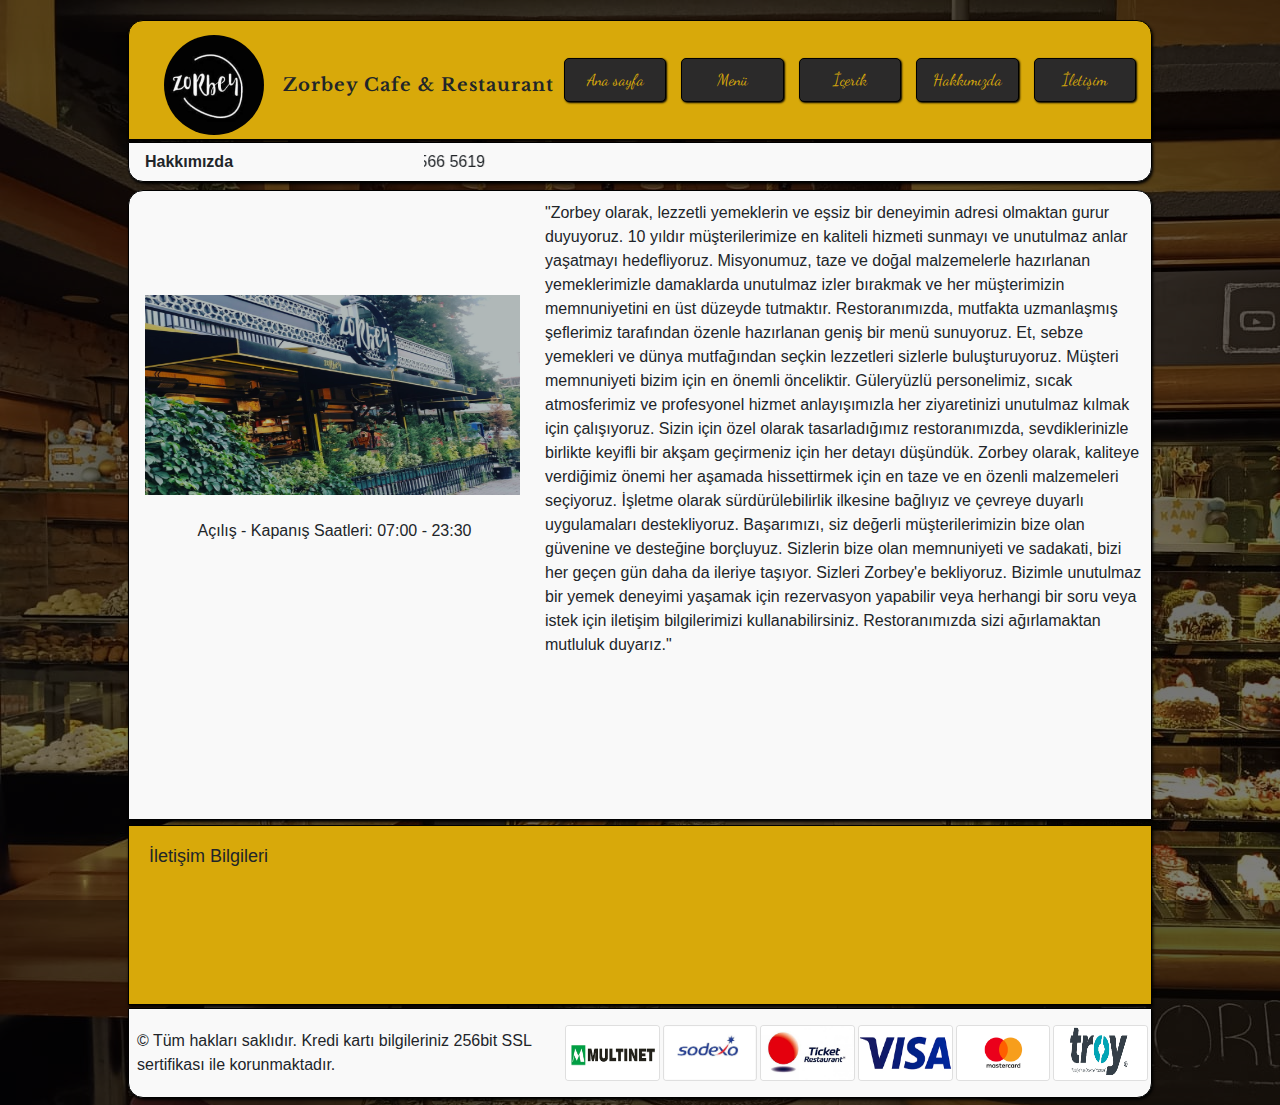
==== hakkimizda.html @ 2556422b "Merge branch 'main' of https://github.com/ebubekirmangal/project-BusinesSite" ====
<!DOCTYPE html>
<html lang="tr">

<head>
    <meta charset="UTF-8">
    <meta name="viewport" content="width=device-width, initial-scale=1.0">
    <link rel="preconnect" href="https://fonts.googleapis.com">
    <link rel="preconnect" href="https://fonts.gstatic.com" crossorigin>
    <link
        href="https://fonts.googleapis.com/css2?family=Dancing+Script:wght@600&family=Libre+Baskerville:ital@1&display=swap"
        rel="stylesheet">
    <link rel="stylesheet" href="style.css">
    <link rel="preconnect" href="https://fonts.googleapis.com">
    <link rel="preconnect" href="https://fonts.gstatic.com" crossorigin>
    <link rel="icon" href="img/logo.jpeg">
    <link rel="stylesheet" href="https://cdn.jsdelivr.net/npm/bootstrap@4.3.1/dist/css/bootstrap.min.css"
        integrity="sha384-ggOyR0iXCbMQv3Xipma34MD+dH/1fQ784/j6cY/iJTQUOhcWr7x9JvoRxT2MZw1T" crossorigin="anonymous">
    <link href="https://fonts.googleapis.com/css2?family=Dancing+Script:wght@600&display=swap" rel="stylesheet">
    <title>Hakkımızda</title>
</head>

<body>
    <div class="main">
        <div class="contain">
            <div class="banner">
                <div class="logo"> <img id="logo" src="img/logo.jpeg" alt="Zorbey Logo"> </div>
                <div class="businessN" style="text-align: center;">
                    <span class="businessN">
                        <b>Zorbey Cafe
                            &
                            Restaurant</b> </span>
                </div>
            </div>

            <nav>

                <ul>
                    <li><a href="index.html">Ana sayfa</a></li>
                    <li><a href="menu.html">Menü</a></li>
                    <li><a href="#">İçerik</a></li>
                    <li><a href="hakkimizda.html">Hakkımızda</a></li>
                    <li><a href="#">İletişim</a></li>
                </ul>
            </nav>
        </div>
        <div class="info"> <span class="ml-3 infoText"><b>Hakkımızda</b></span>

            <marquee behavior="scroll" direction="right" id="num">Sipariş Hattı: 0216 566 5619</marquee>
            <div class="socialMedia">
                <a href=""><i class="fa-brands fa-square-twitter icons" style="color: #5e8bd9;"></i></a>
                <a href="https://www.facebook.com/zorbeycafe?mibextid=LQQJ4d"><i class="fa-brands fa-square-facebook icons" style="color: #1d4387;"></i></a>
                <a href="https://www.instagram.com/zorbeycafe/"><i class="fa-brands fa-square-instagram icons"
                        style="color: #c623d1;"></i></a>

            </div>

        </div>
        <div class="sections">
            <div class="aboutTextD" style=" display: flex;
            align-items: flex-start;">
                <div class="ll" style="display: flex;flex-direction: column;">
                    <div class="aboutImg ml-3 mb-4 ">
                        <img class="aboutImg" src="img/bahçe.png" alt="">
                    </div>
                    <p class="bussInf text-center">Açılış - Kapanış Saatleri: 07:00 - 23:30</p>
                </div>

                <p class="aboutText">
                    "Zorbey olarak, lezzetli yemeklerin ve eşsiz bir deneyimin adresi olmaktan gurur duyuyoruz. 10
                    yıldır müşterilerimize en kaliteli hizmeti sunmayı ve unutulmaz anlar yaşatmayı hedefliyoruz.

                    Misyonumuz, taze ve doğal malzemelerle hazırlanan yemeklerimizle damaklarda unutulmaz izler bırakmak
                    ve her müşterimizin memnuniyetini en üst düzeyde tutmaktır. Restoranımızda, mutfakta uzmanlaşmış
                    şeflerimiz tarafından özenle hazırlanan geniş bir menü sunuyoruz. Et, sebze yemekleri ve dünya
                    mutfağından seçkin lezzetleri sizlerle buluşturuyoruz.

                    Müşteri memnuniyeti bizim için en önemli önceliktir. Güleryüzlü personelimiz, sıcak atmosferimiz ve
                    profesyonel hizmet anlayışımızla her ziyaretinizi unutulmaz kılmak için çalışıyoruz. Sizin için özel
                    olarak tasarladığımız restoranımızda, sevdiklerinizle birlikte keyifli bir akşam geçirmeniz için her
                    detayı düşündük.

                    Zorbey olarak, kaliteye verdiğimiz önemi her aşamada hissettirmek için en taze ve en özenli
                    malzemeleri seçiyoruz. İşletme olarak sürdürülebilirlik ilkesine bağlıyız ve çevreye duyarlı
                    uygulamaları destekliyoruz.

                    Başarımızı, siz değerli müşterilerimizin bize olan güvenine ve desteğine borçluyuz. Sizlerin bize
                    olan memnuniyeti ve sadakati, bizi her geçen gün daha da ileriye taşıyor.

                    Sizleri Zorbey'e bekliyoruz. Bizimle unutulmaz bir yemek deneyimi yaşamak için rezervasyon yapabilir
                    veya herhangi bir soru veya istek için iletişim bilgilerimizi kullanabilirsiniz. Restoranımızda sizi
                    ağırlamaktan mutluluk duyarız."
                </p>
            </div>
        </div>


        <footer>
            <div class="contact">
                <div id="iletisim">
                    <h6 class="tt">İletişim Bilgileri <span class="caption">daha fazla bilgi için tıklayınız...</span>
                    </h6>
                </div>
            </div>
            <div class="card-info">
                <span class="ml-2 cardLisans">© Tüm hakları saklıdır. Kredi kartı bilgileriniz 256bit SSL sertifikası
                    ile
                    korunmaktadır.</span>
                <img src="card/multinet.png" alt="Multinet Yemek K." class="card">
                <img src="card/sodexo.jpg" alt="Sodexo Yemek K." class="card">
                <img src="card/ticket.jpg" alt="Ticket Yemek K." class="card">
                <img src="card/visa.png.webp" alt="Ticket Yemek K." class="card">
                <img src="card/mastercard.webp" alt="Ticket Yemek K." class="card">
                <img src="card/Troy-Logo-01.jpg" alt="Ticket Yemek K." class="card">

            </div>
        </footer>
    </div>

</body>
<script src="responsİnfo.js"></script>

</html>
---- style.css ----
/***** RESET *****/
html, body, div, span, applet, object, iframe, h1, h2, h3, h4, h5, h6, p, blockquote, pre, a, abbr, acronym, address, big, cite, code,del, dfn, em, font, img, ins, kbd, q, s, samp,
small, strike, sub, sup, tt, var, b, u, i, center,dl, dt, dd, ol, ul, li,fieldset, form, label, legend,table, caption, tbody, tfoot, thead, tr {
	margin: 0;
	padding: 0;
	border: 0;
	outline: 0;
	/*font-size: 100%;
	vertical-align: baseline;*/
	
}
html, body {height:100%;}
body {line-height: 1;}
ol, ul {list-style: none;}
blockquote, q {quotes: none;}
blockquote:before, blockquote:after, q:before, q:after {content: '';content: none;}
table {border-collapse: collapse;border-spacing: 0;} 
textarea {overflow:auto;}

/***** RESET *****/


.contain,
.info,
.sections,
footer {
    width: 80vw;
}

body {
    background: linear-gradient(rgba(0,0,0,0.3),transparent),url(./img/tezgah.jpeg);
    width: 100%;
    height: auto;
    display: flex;
    justify-content: center;
    overflow-y: scroll;
    overflow-x: hidden;
    position: relative;
}

body::before {
    content: "";
    position: absolute;
    top: 0;
    left: 0;
    width: 100%;
    height: 100%;
    background-color: rgba(0, 0, 0, 0.5);
    z-index: -1;
}

body::before {
    filter: brightness(0.7);
}

.contain {
    display: flex;
    justify-content: center;
    align-items: center;
    height: 120px;
    margin-top: 20px;
    border: 1px solid black;
    box-shadow: 1px 2px 3px black;
    background-color: rgb(216, 169, 10);
    border-top-left-radius: 15px;
    border-top-right-radius: 15px;
}

.info {
    margin-top: 2px;
    height: 40px;
    border: 1px solid black;
    box-shadow: 1px 2px 3px black;
    background-color: #f9f9f9;
    display: flex;
    align-items: center;
    justify-content: space-between;
    border-bottom-left-radius: 15px;
    border-bottom-right-radius: 15px;
}

.socialMedia {
    margin-right: 10px;
}

.icons {
    font-size: 30px;
    margin-right: 5px;
}

#num {
    width: 75%;
}

nav ul {
    list-style: none;
    display: flex;
}

nav ul li {
    border: 1.5px solid black;
    padding: 9px;
    width: 120px;
    margin-right: 15px;
    display: flex;
    justify-content: center;
    align-items: center;
    border-radius: 5px;
    box-shadow: 1px 1px 2px black;
    margin-top: 15px;
    background-color: rgb(43, 42, 42);
    font-family: 'Dancing Script', cursive;
}

nav ul li:hover {
    background-color: rgb(216, 169, 10);

}

nav ul li a {
    text-decoration: none;
    color: rgb(216, 169, 10);
}

nav ul li:hover a {
    text-decoration: none;
    color: black;
}

#logo {
    width: 100px;
    border-radius: 50%;
    margin-left: 25px;
}

/* section{
    margin-top: 10px;
    height: 65vh;
    border: 1px solid black;
    box-shadow: 1px 2px 3px black;
    background-color: #f9f9f9;
    border-top-left-radius: 15px;
    border-top-right-radius: 15px;
    
} */
.sections {
    margin-top: 10px;
    height: 70vh;
    border: 1px solid black;
    box-shadow: 1px 2px 3px black;
    background-color: #f9f9f9;
    border-top-left-radius: 15px;
    border-top-right-radius: 15px;
    display: flex;
    justify-content: center;
    flex-direction: column;
    border-top-left-radius: 15px;
    border-top-right-radius: 15px;
}

.but {
    border: 0;
    background-color: transparent;
    font-size: 30px;
    margin: 0 10px;
}

.but:focus {
    border: 0;
    outline: 0;
}

.section1 {
    display: flex;
    justify-content: center;
    align-items: center;
    position: relative;
    width: auto;
    border-top-left-radius: 15px;
    border-top-right-radius: 15px;
}

.imgs {
    width: 60vw;
    height: 45vh;
    display: flex;
    align-items: center;
    justify-content: center;
    border-radius: 15px;

}

#imgSec {
    background-size: cover;
    background-position: center;
    width: 60vw;
    height: 40vh;
    border-radius: 15px;
    box-shadow: 2px 2px 15px rgb(216, 169, 10);

}

.circle {
    width: 40px;
    height: 40px;
    border-radius: 50%;
    position: absolute;
    top: 50%;

}

.circle:active {
    width: 40px;
    height: 40px;
    display: flex;
    align-items: center;
    justify-content: center;
    background-color: #dcd8d8;
    border-radius: 50%;
    top: 50%;

}

.r {
    margin-left: 20px;
    left: 74%;
}

.l {
    margin-right: 20px;
    right: 75%;
}


.contact {
    background-color: rgb(216, 169, 10);
    border: 1px solid black;
    box-shadow: 1px 2px 3px black;
    height: 20vh;
    display: flex;
    justify-content: center;
    align-items: center;
}

.tt {
    text-align: left;
    font-size: 18px;
    margin: 20px 0px 0px 20px;
}

#iletisim {
    width: 100%;
    height: 100%;
}

#konum {
    width: 50%;
    height: 100%;
}

.card-info {
    background-color: #f9f9f9;
    border: 1px solid black;
    box-shadow: 1px 2px 3px black;
    height: 10vh;
    margin-top: 3px;
    border-bottom-left-radius: 15px;
    border-bottom-right-radius: 15px;
    display: flex;
    justify-content: center;
    align-items: center;
    margin-bottom: 10px;
}

.card {
    height: 56.25px;
    width: 131.25px;
    margin-right: 3px;
    border: 0px;
}

footer {
    margin-top: 5px;
    margin-bottom: 10px;
    height: 30vh;
    border-bottom-left-radius: 15px;
    border-bottom-right-radius: 15px;
}

.aboutText {
    width: 90%;
    margin: 5px auto 0px auto;
    padding: 5px;
}

.caption {
    display: none;
}

.businessN {
    /* font-family: 'Dancing Script', cursive; */
    font-family: 'Libre Baskerville', serif;
}

.aboutImg {
    width: 375px;
    height: 200px;
    filter: brightness(85%);
    margin-right: 20px;
}

.ll {
    margin: auto 0px;
}

/* Menü Ayarları */
.menu {
    width: 64vw;
    height: 58vh;
    margin: auto;
    display: flex;
    justify-content: center;
    align-items: center;
    flex-wrap: wrap;
}

.menuOptions {
    width: 20vw;
    height: 28vh;
    background-color: rgb(43, 42, 42);
    color: rgb(216, 169, 10);
    display: flex;
    justify-content: center;
    align-items: center;
    font-size: 20px;
    background-position: center;
    background-size: 80% 80%;
    background-repeat: no-repeat;
    transition: background-size 0.5s ease;
    border-radius: 10%;

}

.menuOptions:hover {
    background-size: 100% 100%;
    filter: brightness(90%);
}

.menuText {
    transition: opacity 0.4s ease;
}

.menuOptions:hover .menuText {
    opacity: 0;
}

.menuOptions:nth-child(even) {
    margin-left: 0vw;

}

.menuOptions:not(:nth-child(3)):not(:nth-child(6)) {
    margin-right: 1vw;
}

.kahvaltı:hover {
    background-image: url(menuImg/ZORBEY\ KAHVALTI.JPG);
}

.anayemek:hover {
    background-image: url(menuImg/DANA\ BONFİLE\ LOKUM.JPG);
}

.salad:hover {
    background-image: url(menuImg/CAJUN\ CHİCKEN\ SALATA.JPG);
}

.tatlı:hover {
    background-image: url(menuImg/FIRIN\ SÜTLAÇ.JPG);
}

.pasta:hover {
    background-image: url(menuImg/pasta3.jpeg);
}

.icecek:hover {
    background-image: url(menuImg/içecek3.jpeg);
}

.menuLink {
    text-decoration: none !important;
}

/* -------------------------------------------------------------------------- */
/* Öne çıkanlar */


.highlights {
    display: flex;
    flex-direction: row;
    justify-content: center;
    align-items: center;
    height: 30vh;
    width: 70vw;
    overflow-y: hidden;
    overflow-x: scroll;
    border: 1px solid black;
    border-radius: 15px;
    padding: 5px;
    margin: 10px auto;
}

.box {
    display: flex;
    justify-content: center;
    align-items: center;
    width: 15vw;
    border: 1px solid black;
    border-radius: 15px;
    margin-right: 1vw;
}

.show {
    width: 14vw;
}


/* ----------------------------------------------------------------------------- */
/* Mobil Cihaz */
@media(max-width: 356px) {
    hr.secHr{
        width: 90vw;
        border: 1px solid rgb(210, 208, 208);
    }
    .menu {
        width: 85vw;
        height: 58vh;
    }
    
    .menuOptions {
        width: 35vw;
        height: 15.375vh;
        font-size: 12px;
    }
    .sections {
        margin-top: 8px;
        height: 70vh;
        border-top-left-radius: 0px;
        border-top-right-radius: 0px;
        align-items: center;
        justify-content: flex-start;
    }

    .highlights {
        display: none;
    }

    .contain {
        height: 100px;
        margin: 0px;
        border-top-left-radius: 0px;
        border-top-right-radius: 0px;
    }

    .info {
        border-bottom-left-radius: 0px;
        border-bottom-right-radius: 0px;
        height: 30px;
    }

    body.active {
        overflow: scroll;
        height: auto;
    }

    .caption {
        display: inline;
        color: #dcd8d8;
        font-size: 8px;
    }

    .caption.active {
        display: none;
    }

    .cardLisans {
        display: none;
    }

    .cardLisans.active {
        display: inline;
        position: absolute;
        bottom: 11%;
        left: 10px;
        font-size: 7px;
    }

    .contact {
        height: 5vh;
    }

    .contact.active {
        height: 20vh;
    }

    .contain,
    .info,
    .sections,
    footer,
    nav {
        width: 100vw;
        max-width: 100vw;
    }

    .businessN {
        font-size: 15px;
        line-height: 16px;
        /* font-family: 'Dancing Script', cursive; */
        display: inline-block;
        width: 70px;
    }

    #logo {
        width: 50px;
    }

    nav {
        width: 100%;
    }

    nav ul {
        display: flex;
        justify-content: space-evenly;
    }

    nav ul li {
        font-size: 10px;
        width: 60px;
        padding: 3px 1px;
        /* margin-right: 5px; */
        font-family: 'Times New Roman', Times, serif;
    }

    nav ul li:nth-last-child(1) {
        margin-right: 0px;
    }

    .card {
        margin-right: 1px;
        height: 36px;
        width: 84px;
    }

    .icons {
        font-size: 18px;

    }

    #num {
        width: 40%;
        font-size: 12px;
    }

    .infoText {
        font-size: 12px;
    }

    .imgs,
    #imgSec {
        margin-top: 3px;
        width: 80vw;
        height: 20vh;
    }

    .but {
        display: none;
    }

    .tt {
        margin: 5px 0px 0px 5px;
        font-size: 14px;
    }

    .card-info {
        border-bottom-left-radius: 0px;
        border-bottom-right-radius: 0px;
    }
    .banner{
        display: flex;
        justify-content: space-around;
        align-items: center;
        width: 100vw;
        margin-top: 10px;
    }
    .contain{
        flex-direction: column;
        justify-content: center;
       }
}

/* Mobil Cihaz-Tablet */
@media screen and (min-width: 356px) and (max-width: 768px) {
   .aboutImg{
    width:200px ;
    height: 105px;
    justify-content: center;
    align-items: center;
   }
   .bussInf{
    font-size: 12px;
    text-align: center;
    margin-bottom: 0px;
   }
   .ll{
    margin: 10px auto 0px auto;
    height: 145px;
    /* justify-content: center;
    align-items: center; */

   }
   .aboutTextD{
    flex-direction: column;
    
   }
   .aboutText{
    height: 300px;
    overflow: scroll;
   }
    body{
        max-width: 100%;
        overflow-x: hidden;
        overflow-y: auto;
    }
    .imgs,
    #imgSec {
        margin-top: 3px;
        width: 80vw;
        height:25vh;
    }
    hr.secHr{
        width: 90vw;
        border: 1px solid rgb(210, 208, 208);
    }
    .menu {
        width: 85vw;
        height: 58vh;
    }
    
    .menuOptions {
        width: 35vw;
        height: 15.375vh;
        font-size: 12px;
    }
    .sections {
        border-top-left-radius: 15px;
        border-top-right-radius: 15px;
        margin-top: 8px;
        height: 70vh;
        align-items: center;
        justify-content: flex-start;
    }
    .highlights {
        display: none;
    }
    body.active {
        overflow: scroll;
        height: auto;
    }

    .caption {
        display: inline;
        color: #dcd8d8;
        font-size: 8px;
    }

    .caption.active {
        display: none;
    }

    .cardLisans {
        display: none;

    }

    .cardLisans.active {
        display: inline;
        position: absolute;
        bottom: 11%;
        left: 25px;
        font-size: 8px;
    }

    .contact {
        height: 5vh;
    }

    .contact.active {
        height: 20vh;
    }

    .tt {
        font-size: 12px;
        margin: 10px 0px 0px 20px;
        display: inline;
        cursor: pointer;
    }

    .card {
        margin-right: 1px;
        height: 45px;
        width: 105px;
    }

    .card-info {
        background-color: #dfdfdf;
    }
    .banner{
        display: flex;
        justify-content: space-around;
        align-items: center;
        width: 100vw;
        margin-top: 10px;
    }
.contain{
 flex-direction: column;
 justify-content: center;
}
    #logo {
        width: calc(40px + 4vw);;
        /* position: absolute;
        top: 28px;
        left: 30px; */
    }
    .businessN {
        /* position: absolute;
        left: 27%;
        top: 4%; */
        font-size: calc(1vw + 10px);
        line-height: 15px;
        /* font-family: 'Dancing Script', cursive; */
        display: inline-block;
        width: calc(200px + 12vw);
    }
    nav {
    height:40px;
    text-align: center;
    margin-bottom: 15px;
    }

    nav ul {
        display: flex;
        align-items: center;
        justify-content:space-around;
    }

    nav ul li {
        display: flex;
        align-items: center;
        justify-content:center;
        text-align: center;
        margin-right:2.5px;
        margin-left:2.5px ;
        width: 16.5vw;
        font-size: calc(9px + 0.8vw);
        padding: 2.5px 0px;
        font-family: 'Times New Roman', Times, serif;
    }

    section {
        height: 50vh;
    }

    .infoText {
        font-size: calc(9px + 0.8vw);
        margin-right: 4px;
    }

    #num {
        width: 40%;
        font-size: 12px;
    }

    .icons {
        font-size: 2px;

    }

    .contain,
    .info,
    .sections,
    footer,
    nav {
        width: 97vw;
        max-width: 97vw;
    }
    .info{
        height: 33px;
    }
}

/* Tablet-Küçük Pc */
@media screen and (min-width: 768px) and (max-width: 1023px) {
    .cardLisans {
        font-size: 13px;
    }

    .contain,
    .info,
    .sections,
    footer,
    nav {
        width: 75vw;
        max-width: 75vw;
    }

    .businessN {
        position: absolute;
        left: 45%;
        top: 40px;
        font-size: 18px;
        line-height: 18px;
        /* font-family: 'Dancing Script', cursive; */
    }

    #logo {
        width: 70px;
        position: absolute;
        top: 26px;
        left: 120px;
    }

    nav {
        width: 520px;
        margin: 60px auto 0px auto;
    }

    nav ul {
        display: block;
    }

    nav ul li {
        font-size: 15px;
        width: 90px;
        padding: 5px;
        float: left;
    }

    nav ul li:nth-last-child(1) {
        margin-right: 0px;
    }

    nav ul li a {
        display: block;
    }

    .icons {
        font-size: 25px;

    }

    #num {
        width: 60%;
        font-size: 12px;
    }

    .imgs,
    #imgSec {
        width: 40vw;
        height: 50vh;

    }

    .r {
        margin-left: 20px;
        left: 78%;
    }

    .l {
        margin-right: 20px;
        right: 79%;
    }

    .but {
        display: none;
    }
}

/* Büyük Pc */
@media screen and (min-width: 1023px) {
    nav ul li {
        width: 8vw;
        max-width: 120px;
    }
    #num {
        width: 40vw;
    }
    .sections {
        margin-top: 8px;
        height: 70vh;
        align-items: center;
        justify-content: flex-start;
    }
hr.secHr{
    width: 70vw;
    border: 1px solid rgb(210, 208, 208);
}
.businessN{
    font-size: 18px;
    letter-spacing: 1px;
}
.banner{
    display: flex;
    justify-content: space-around;
    align-items: center;
    width: 100vw;
    margin-top: 10px;
}
.contain{
    justify-content: space-between;
   }
}
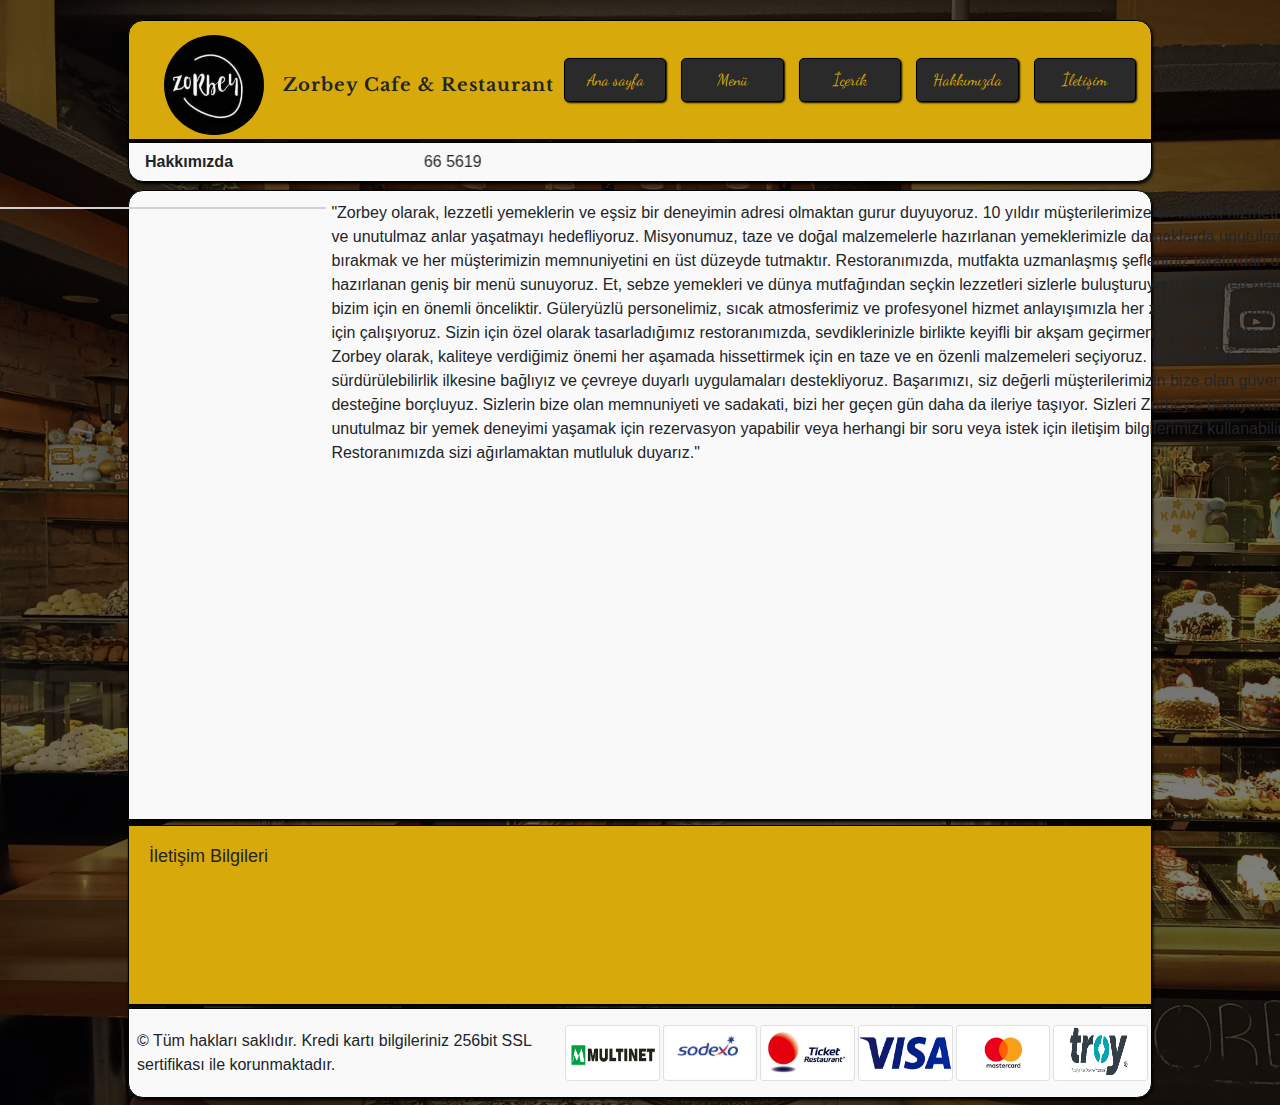
==== commit 40e3b2a4: "Merge branch 'main' of https://github.com/ebubekirmangal/project-BusinesSite" ====
--- a/hakkimizda.html
+++ b/hakkimizda.html
@@ -64,7 +64,7 @@
                     </div>
                     <p class="bussInf text-center">Açılış - Kapanış Saatleri: 07:00 - 23:30</p>
                 </div>
-
+<hr class="secHr">
                 <p class="aboutText">
                     "Zorbey olarak, lezzetli yemeklerin ve eşsiz bir deneyimin adresi olmaktan gurur duyuyoruz. 10
                     yıldır müşterilerimize en kaliteli hizmeti sunmayı ve unutulmaz anlar yaşatmayı hedefliyoruz.
@@ -90,6 +90,7 @@
                     veya herhangi bir soru veya istek için iletişim bilgilerimizi kullanabilirsiniz. Restoranımızda sizi
                     ağırlamaktan mutluluk duyarız."
                 </p>
+                <hr class="secHr">
             </div>
         </div>
 
--- a/style.css
+++ b/style.css
@@ -514,10 +514,10 @@
 
     .businessN {
         font-size: 15px;
-        line-height: 16px;
+        line-height: 15px;
         /* font-family: 'Dancing Script', cursive; */
         display: inline-block;
-        width: 70px;
+        width: 25vw;
     }
 
     #logo {
@@ -595,6 +595,9 @@
     .contain{
         flex-direction: column;
         justify-content: center;
+       }
+       footer{
+        height: auto;
        }
 }
 
@@ -623,11 +626,12 @@
     
    }
    .aboutText{
-    height: 300px;
+    height: 37vh;
     overflow: scroll;
    }
     body{
         max-width: 100%;
+        height: auto;
         overflow-x: hidden;
         overflow-y: auto;
     }
@@ -726,18 +730,11 @@
  justify-content: center;
 }
     #logo {
-        width: calc(40px + 4vw);;
-        /* position: absolute;
-        top: 28px;
-        left: 30px; */
+        width: calc(40px + 4vw);
     }
     .businessN {
-        /* position: absolute;
-        left: 27%;
-        top: 4%; */
         font-size: calc(1vw + 10px);
         line-height: 15px;
-        /* font-family: 'Dancing Script', cursive; */
         display: inline-block;
         width: calc(200px + 12vw);
     }
@@ -781,7 +778,7 @@
     }
 
     .icons {
-        font-size: 2px;
+        font-size: 25px;
 
     }
 
@@ -796,10 +793,14 @@
     .info{
         height: 33px;
     }
+    footer{
+        height: auto;
+    }
 }
 
 /* Tablet-Küçük Pc */
 @media screen and (min-width: 768px) and (max-width: 1023px) {
+
     .cardLisans {
         font-size: 13px;
     }
@@ -809,40 +810,47 @@
     .sections,
     footer,
     nav {
-        width: 75vw;
-        max-width: 75vw;
+        width: 90vw;
+        max-width: 90vw;
     }
 
     .businessN {
-        position: absolute;
-        left: 45%;
-        top: 40px;
-        font-size: 18px;
+
+        font-size: calc(18px + 0.8vw);
         line-height: 18px;
         /* font-family: 'Dancing Script', cursive; */
     }
 
     #logo {
-        width: 70px;
-        position: absolute;
-        top: 26px;
-        left: 120px;
-    }
-
+        width: 10vw;
+    }
+    .banner{
+        display: flex;
+        justify-content: space-around;
+        align-items: center;
+        width: 100vw;
+        margin-top: 10px;
+    }
+.contain{
+ flex-direction: column;
+ justify-content: center;
+ height: 180px;
+}
     nav {
         width: 520px;
-        margin: 60px auto 0px auto;
+        margin: 0px auto 0px auto;
     }
 
     nav ul {
-        display: block;
+display: flex;
+justify-content: space-around;
+align-items: center;
     }
 
     nav ul li {
-        font-size: 15px;
+        font-size: 18px;
         width: 90px;
         padding: 5px;
-        float: left;
     }
 
     nav ul li:nth-last-child(1) {
@@ -854,13 +862,13 @@
     }
 
     .icons {
-        font-size: 25px;
+        font-size: 30px;
 
     }
 
     #num {
         width: 60%;
-        font-size: 12px;
+        font-size: 18px;
     }
 
     .imgs,
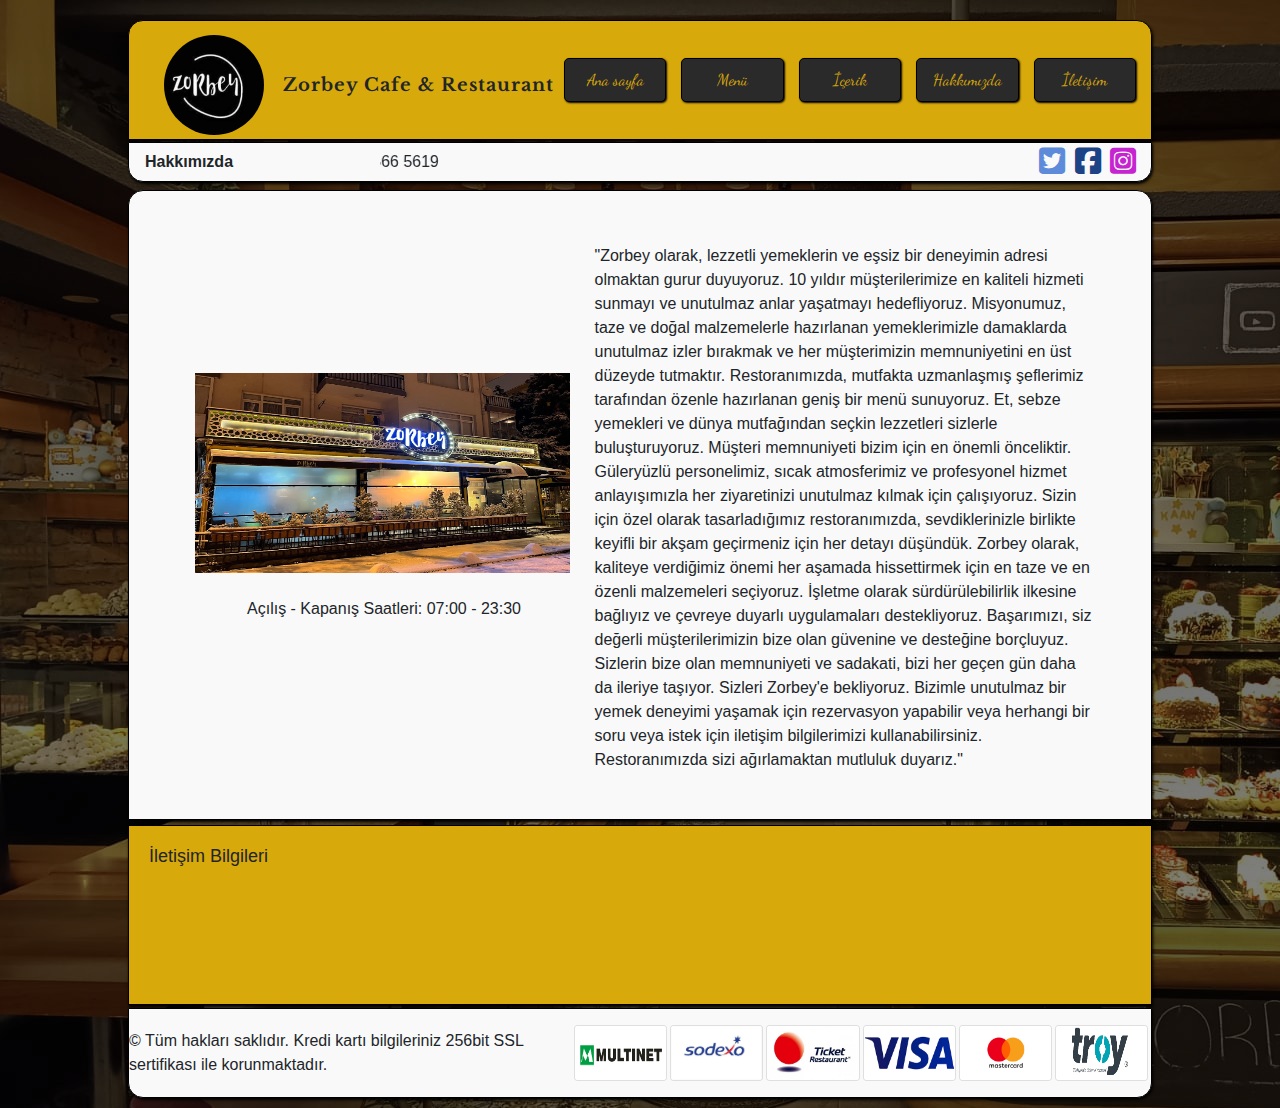
==== commit f416765b: "iletişim sayfası responsive yok ama" ====
--- a/hakkimizda.html
+++ b/hakkimizda.html
@@ -6,16 +6,15 @@
     <meta name="viewport" content="width=device-width, initial-scale=1.0">
     <link rel="preconnect" href="https://fonts.googleapis.com">
     <link rel="preconnect" href="https://fonts.gstatic.com" crossorigin>
-    <link
-        href="https://fonts.googleapis.com/css2?family=Dancing+Script:wght@600&family=Libre+Baskerville:ital@1&display=swap"
-        rel="stylesheet">
+    <link href="https://fonts.googleapis.com/css2?family=Dancing+Script:wght@600&family=Libre+Baskerville:ital@1&display=swap" rel="stylesheet">
     <link rel="stylesheet" href="style.css">
     <link rel="preconnect" href="https://fonts.googleapis.com">
     <link rel="preconnect" href="https://fonts.gstatic.com" crossorigin>
-    <link rel="icon" href="img/logo.jpeg">
+    <link href="https://fonts.googleapis.com/css2?family=Dancing+Script:wght@600&display=swap" rel="stylesheet">
     <link rel="stylesheet" href="https://cdn.jsdelivr.net/npm/bootstrap@4.3.1/dist/css/bootstrap.min.css"
         integrity="sha384-ggOyR0iXCbMQv3Xipma34MD+dH/1fQ784/j6cY/iJTQUOhcWr7x9JvoRxT2MZw1T" crossorigin="anonymous">
-    <link href="https://fonts.googleapis.com/css2?family=Dancing+Script:wght@600&display=swap" rel="stylesheet">
+    <link rel="stylesheet" href="https://cdnjs.cloudflare.com/ajax/libs/font-awesome/6.4.0/css/all.min.css">
+    <link rel="icon" href="img/logo.jpeg">
     <title>Hakkımızda</title>
 </head>
 
@@ -39,7 +38,7 @@
                     <li><a href="menu.html">Menü</a></li>
                     <li><a href="#">İçerik</a></li>
                     <li><a href="hakkimizda.html">Hakkımızda</a></li>
-                    <li><a href="#">İletişim</a></li>
+                    <li><a href="iletişim.html">İletişim</a></li>
                 </ul>
             </nav>
         </div>
@@ -60,11 +59,11 @@
             align-items: flex-start;">
                 <div class="ll" style="display: flex;flex-direction: column;">
                     <div class="aboutImg ml-3 mb-4 ">
-                        <img class="aboutImg" src="img/bahçe.png" alt="">
+                        <img class="aboutImg" src="img/bahçe2.png" alt="">
                     </div>
                     <p class="bussInf text-center">Açılış - Kapanış Saatleri: 07:00 - 23:30</p>
                 </div>
-<hr class="secHr">
+<hr class="secHrs mt-4">
                 <p class="aboutText">
                     "Zorbey olarak, lezzetli yemeklerin ve eşsiz bir deneyimin adresi olmaktan gurur duyuyoruz. 10
                     yıldır müşterilerimize en kaliteli hizmeti sunmayı ve unutulmaz anlar yaşatmayı hedefliyoruz.
@@ -90,7 +89,7 @@
                     veya herhangi bir soru veya istek için iletişim bilgilerimizi kullanabilirsiniz. Restoranımızda sizi
                     ağırlamaktan mutluluk duyarız."
                 </p>
-                <hr class="secHr">
+                <hr class="secHrs mt-1">
             </div>
         </div>
 
@@ -103,9 +102,7 @@
                 </div>
             </div>
             <div class="card-info">
-                <span class="ml-2 cardLisans">© Tüm hakları saklıdır. Kredi kartı bilgileriniz 256bit SSL sertifikası
-                    ile
-                    korunmaktadır.</span>
+                <span class="mr-4 cardLisans">© Tüm hakları saklıdır. Kredi kartı bilgileriniz 256bit SSL sertifikası ile korunmaktadır.</span>
                 <img src="card/multinet.png" alt="Multinet Yemek K." class="card">
                 <img src="card/sodexo.jpg" alt="Sodexo Yemek K." class="card">
                 <img src="card/ticket.jpg" alt="Ticket Yemek K." class="card">
--- a/style.css
+++ b/style.css
@@ -288,7 +288,7 @@
 }
 
 .aboutText {
-    width: 90%;
+    width: 40vw;
     margin: 5px auto 0px auto;
     padding: 5px;
 }
@@ -305,14 +305,56 @@
 .aboutImg {
     width: 375px;
     height: 200px;
-    filter: brightness(85%);
     margin-right: 20px;
 }
 
 .ll {
     margin: auto 0px;
 }
-
+.aboutTextD{
+    margin: auto 0px;
+}
+
+.miniSec{
+    display: flex;
+    justify-content: center;
+    align-items: center;
+    margin: auto ;
+}
+.contacts{
+display: flex;
+flex-direction: column;
+background-color: rgb(216, 169, 10);
+padding: 25px;
+height: 476px;
+margin-right: 15px;
+}
+form{
+    display: flex;
+    flex-direction: column;
+}
+form button{
+    background-color:white;
+    border: 0px;
+    outline: 0;
+    padding: 5px 0px;
+    margin-top: 20px;
+}
+form button:active{
+  transform: scale(0.95);
+  border: 0px;
+}
+.formContact input{
+    margin-bottom: 15px;
+    width: 300px;
+    height: 40px;
+    border: 0px;
+}
+.formContact textarea{
+    height: 120px;
+    border: 0px;
+
+}
 /* Menü Ayarları */
 .menu {
     width: 64vw;
@@ -604,8 +646,8 @@
 /* Mobil Cihaz-Tablet */
 @media screen and (min-width: 356px) and (max-width: 768px) {
    .aboutImg{
-    width:200px ;
-    height: 105px;
+    width:182.5px ;
+    height: 126px;
     justify-content: center;
     align-items: center;
    }
@@ -626,7 +668,8 @@
     
    }
    .aboutText{
-    height: 37vh;
+    height: 39vh;
+    width: 80vw;
     overflow: scroll;
    }
     body{
@@ -644,6 +687,11 @@
     hr.secHr{
         width: 90vw;
         border: 1px solid rgb(210, 208, 208);
+    }
+    hr.secHrs{
+        width: 90vw;
+        border: 1px solid rgb(210, 208, 208);
+        margin: 0;
     }
     .menu {
         width: 85vw;
@@ -926,4 +974,11 @@
 .contain{
     justify-content: space-between;
    }
+   body{
+    width: auto;
+
+   }
+   footer{
+    height: auto;
+   }
 }